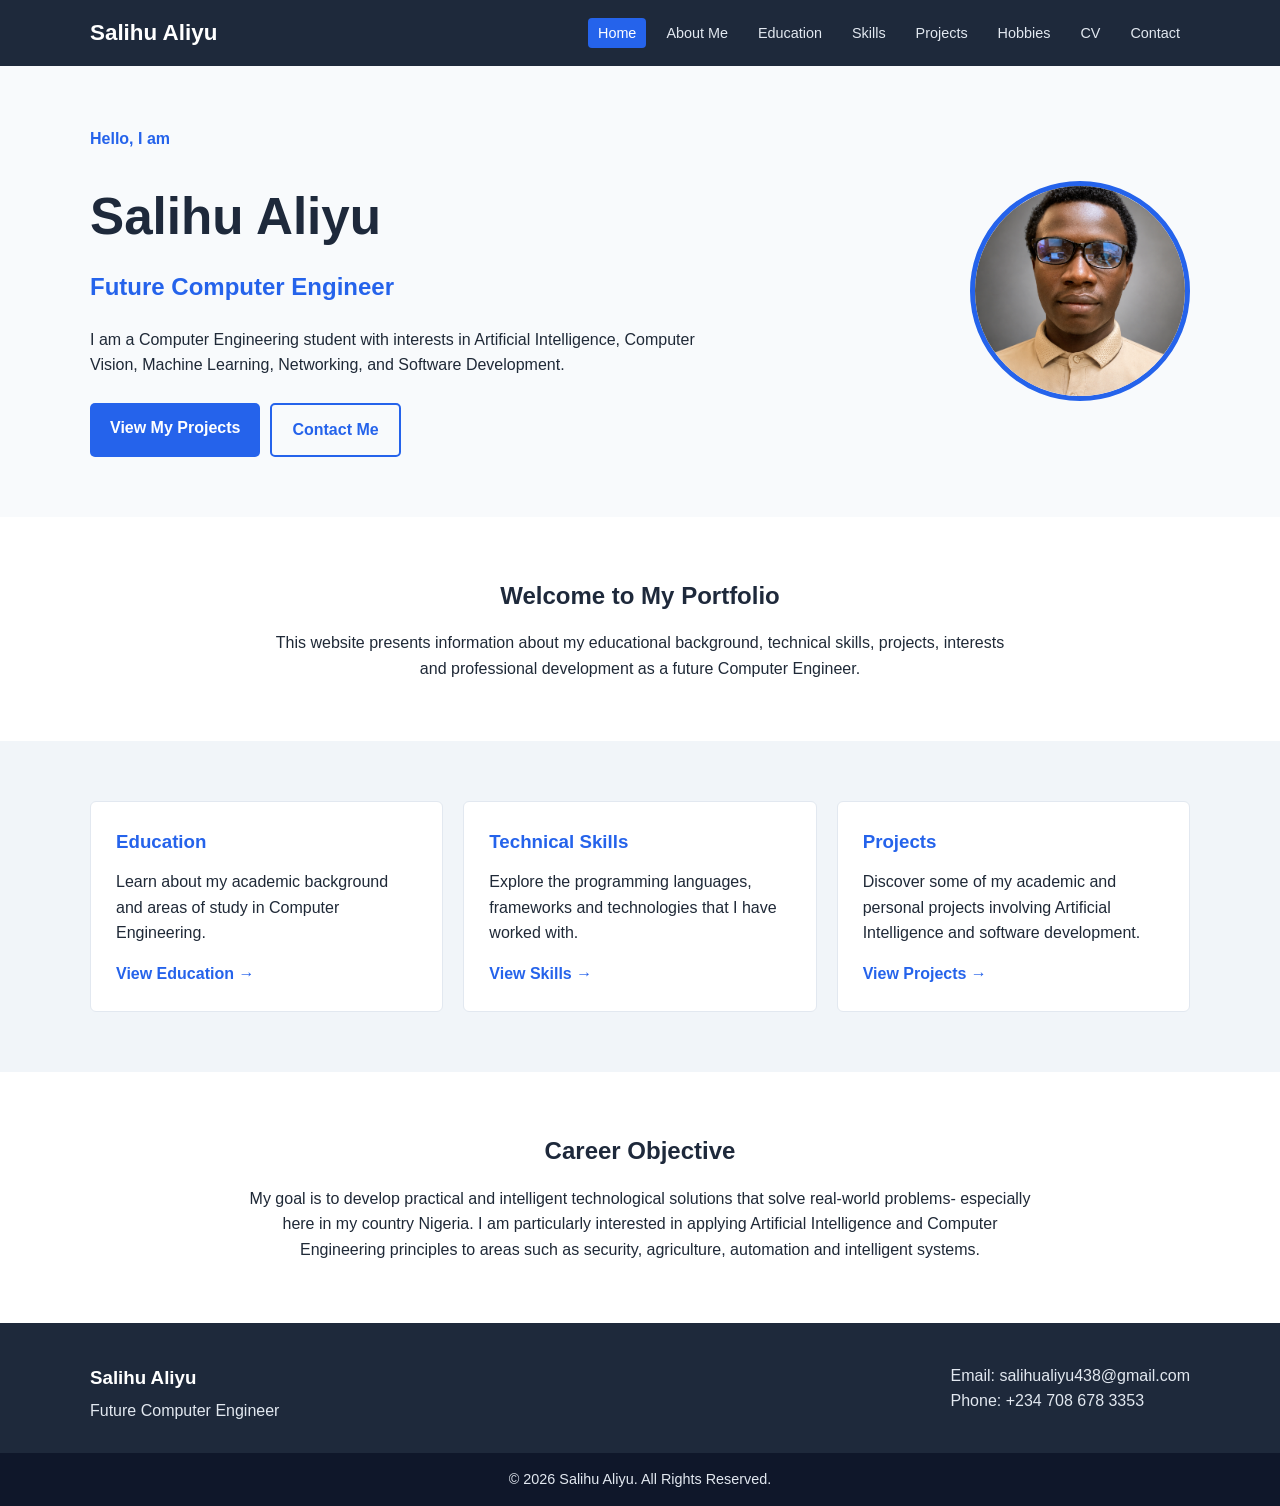
==== index.html @ bdf4fdc9 "Add files via upload" ====
<!DOCTYPE html>
<html lang="en">
<head>
    <meta charset="UTF-8">
    <meta name="viewport" content="width=device-width, initial-scale=1.0">

    <title>Salihu Aliyu | Personal Portfolio</title>

    <link rel="stylesheet" href="assets/css/style.css">

    <!-- JSON-LD Structured Data -->
    <script type="application/ld+json">
    {
        "@context": "https://schema.org",
        "@type": "Person",
        "name": "Salihu Aliyu",
        "jobTitle": "Future Computer Engineer",
        "description": "Computer Engineering student with interests in Artificial Intelligence, Computer Vision, Machine Learning, Natural Language Processing and Software Development"
    }
    </script>
</head>

<body>

    <!-- Header and Navigation -->
    <header class="site-header">

        <div class="container nav-container">

            <a href="index.html" class="logo">
                Salihu Aliyu
            </a>

            <nav class="main-nav">

                <ul>
                    <li><a href="index.html" class="active">Home</a></li>
                    <li><a href="about.html">About Me</a></li>
                    <li><a href="education.html">Education</a></li>
                    <li><a href="skills.html">Skills</a></li>
                    <li><a href="projects.html">Projects</a></li>
                    <li><a href="hobbies.html">Hobbies</a></li>
                    <li><a href="cv.html">CV</a></li>
                    <li><a href="contact.html">Contact</a></li>
                </ul>

            </nav>

        </div>

    </header>


    <!-- Main Content -->
    <main>

        <!-- Hero Section -->
        <section class="hero">

            <div class="container hero-content">

                <div class="hero-text">

                    <p class="intro-text">
                        Hello, I am
                    </p>

                    <h1>Salihu Aliyu</h1>

                    <h2>Future Computer Engineer</h2>

                    <p>
                        I am a Computer Engineering student with interests in
                        Artificial Intelligence, Computer Vision, Machine Learning, Networking,
                        and Software Development.
                    </p>

                    <div class="hero-buttons">

                        <a href="projects.html" class="btn btn-primary">
                            View My Projects
                        </a>

                        <a href="contact.html" class="btn btn-secondary">
                            Contact Me
                        </a>

                    </div>

                </div>


                <div class="hero-image">

                    <img
                        src="assets/images/profile.png"
                        alt="Portrait of Salihu Aliyu"
                    >

                </div>

            </div>

        </section>


        <!-- Introduction Section -->
        <section class="section">

            <div class="container">

                <div class="section-heading">

                    <h2>Welcome to My Portfolio</h2>

                    <p>
                        This website presents information about my educational
                        background, technical skills, projects, interests and
                        professional development as a future Computer Engineer.
                    </p>

                </div>

            </div>

        </section>


        <!-- Quick Information Cards -->
        <section class="section light-section">

            <div class="container">

                <div class="card-grid">

                    <article class="info-card">

                        <h3>Education</h3>

                        <p>
                            Learn about my academic background and areas of study
                            in Computer Engineering.
                        </p>

                        <a href="education.html">
                            View Education →
                        </a>

                    </article>


                    <article class="info-card">

                        <h3>Technical Skills</h3>

                        <p>
                            Explore the programming languages, frameworks and
                            technologies that I have worked with.
                        </p>

                        <a href="skills.html">
                            View Skills →
                        </a>

                    </article>


                    <article class="info-card">

                        <h3>Projects</h3>

                        <p>
                            Discover some of my academic and personal projects
                            involving Artificial Intelligence and software development.
                        </p>

                        <a href="projects.html">
                            View Projects →
                        </a>

                    </article>

                </div>

            </div>

        </section>


        <!-- Career Objective -->
        <section class="section">

            <div class="container">

                <div class="objective">

                    <h2>Career Objective</h2>

                    <p>
                        My goal is to develop practical and intelligent technological
                        solutions that solve real-world problems- especially here in my country Nigeria. I am particularly
                        interested in applying Artificial Intelligence and Computer
                        Engineering principles to areas such as security, agriculture, automation
                        and intelligent systems.
                    </p>

                </div>

            </div>

        </section>

    </main>


    <!-- Footer -->
    <footer class="site-footer">

        <div class="container footer-container">

            <div>

                <h3>Salihu Aliyu</h3>

                <p>
                    Future Computer Engineer
                </p>

            </div>


            <div>

                <p>
                    Email: salihualiyu438@gmail.com
                </p>

                <p>
                    Phone: +234 708 678 3353
                </p>

            </div>

        </div>


        <div class="copyright">

            <p>
                &copy; 2026 Salihu Aliyu. All Rights Reserved.
            </p>

        </div>

    </footer>

</body>
</html>
---- assets/css/style.css ----
/* ===================================
   GENERAL STYLES
=================================== */

* {
    margin: 0;
    padding: 0;
    box-sizing: border-box;
}

html {
    scroll-behavior: smooth;
}

body {
    font-family: Arial, Helvetica, sans-serif;
    background-color: #ffffff;
    color: #1f2937;
    line-height: 1.6;
}

img {
    max-width: 100%;
    display: block;
}

a {
    text-decoration: none;
}

a:focus,
button:focus,
input:focus,
textarea:focus,
summary:focus {
    outline: 3px solid #93c5fd;
    outline-offset: 3px;
}

/* ===================================
   REUSABLE CONTAINER
=================================== */

.container {
    width: 90%;
    max-width: 1100px;
    margin: auto;
}


/* ===================================
   HEADER
=================================== */

.site-header {
    background-color: #1e293b;
    padding: 15px 0;
}

.nav-container {
    display: flex;
    flex-direction: column;
    align-items: center;
    gap: 15px;
}

.logo {
    color: #ffffff;
    font-size: 1.4rem;
    font-weight: bold;
}


/* ===================================
   NAVIGATION
=================================== */

.main-nav ul {
    list-style: none;

    display: flex;
    flex-wrap: wrap;
    justify-content: center;

    gap: 10px;
}

.main-nav a {
    color: #e2e8f0;
    padding: 7px 10px;
    font-size: 0.9rem;
}

.main-nav a:hover,
.main-nav a:focus,
.main-nav a.active {
    color: #ffffff;
    background-color: #2563eb;
    border-radius: 4px;
}


/* ===================================
   HERO SECTION
=================================== */

.hero {
    padding: 60px 0;
    background-color: #f8fafc;
}

.hero-content {
    display: flex;
    flex-direction: column;
    align-items: center;
    gap: 35px;
}

.hero-text {
    text-align: center;
    max-width: 650px;
}

.intro-text {
    color: #2563eb;
    font-weight: bold;
    margin-bottom: 10px;
}

.hero h1 {
    font-size: 2.5rem;
    margin-bottom: 10px;
    color: #1e293b;
}

.hero h2 {
    font-size: 1.3rem;
    color: #2563eb;
    margin-bottom: 20px;
}

.hero-text p {
    margin-bottom: 25px;
}

.hero-image img {
    width: 220px;
    height: 220px;
    object-fit: cover;
    border-radius: 50%;
    border: 5px solid #2563eb;
}


/* ===================================
   BUTTONS
=================================== */

.hero-buttons {
    display: flex;
    justify-content: center;
    flex-wrap: wrap;
    gap: 10px;
}

.btn {
    display: inline-block;
    padding: 12px 20px;
    border-radius: 5px;
    font-weight: bold;
    transition: 0.3s;
}

.btn-primary {
    background-color: #2563eb;
    color: #ffffff;
}

.btn-primary:hover {
    background-color: #1d4ed8;
}

.btn-secondary {
    border: 2px solid #2563eb;
    color: #2563eb;
}

.btn-secondary:hover {
    background-color: #2563eb;
    color: #ffffff;
}


/* ===================================
   GENERAL SECTIONS
=================================== */

.section {
    padding: 60px 0;
}

.light-section {
    background-color: #f1f5f9;
}

.section-heading {
    max-width: 750px;
    margin: auto;
    text-align: center;
}

.section-heading h2,
.objective h2 {
    color: #1e293b;
    margin-bottom: 15px;
}


/* ===================================
   INFORMATION CARDS
=================================== */

.card-grid {
    display: grid;
    grid-template-columns: 1fr;
    gap: 20px;
}

.info-card {
    background-color: #ffffff;
    padding: 25px;
    border-radius: 6px;

    border: 1px solid #e2e8f0;

    transition: transform 0.3s,
                box-shadow 0.3s;
}

.info-card:hover {
    transform: translateY(-5px);

    box-shadow: 0 8px 20px
    rgba(0, 0, 0, 0.1);
}

.info-card h3 {
    color: #2563eb;
    margin-bottom: 12px;
}

.info-card p {
    margin-bottom: 15px;
}

.info-card a {
    color: #2563eb;
    font-weight: bold;
}

.info-card a:hover {
    text-decoration: underline;
}


/* ===================================
   CAREER OBJECTIVE
=================================== */

.objective {
    max-width: 800px;
    margin: auto;
    text-align: center;
}


/* ===================================
   FOOTER
=================================== */

.site-footer {
    background-color: #1e293b;
    color: #e2e8f0;

    padding-top: 40px;
}

.footer-container {
    display: flex;
    flex-direction: column;

    text-align: center;

    gap: 25px;

    padding-bottom: 30px;
}

.footer-container h3 {
    color: #ffffff;
    margin-bottom: 5px;
}

.copyright {
    background-color: #0f172a;

    text-align: center;

    padding: 15px;

    font-size: 0.9rem;
}


/* ===================================
   TABLET AND DESKTOP
=================================== */

@media screen and (min-width: 768px) {

    .nav-container {
        flex-direction: row;
        justify-content: space-between;
    }

    .main-nav ul {
        justify-content: flex-end;
    }

    .hero-content {
        flex-direction: row;
        justify-content: space-between;
        text-align: left;
    }

    .hero-text {
        text-align: left;
    }

    .hero-buttons {
        justify-content: flex-start;
    }

    .card-grid {
        grid-template-columns: repeat(3, 1fr);
    }

    .footer-container {
        flex-direction: row;
        justify-content: space-between;

        text-align: left;
    }

    .study-grid {
        grid-template-columns: repeat(2, 1fr);
    }

    .skills-grid {
        grid-template-columns: repeat(2, 1fr);
    }

    .project-grid {
        grid-template-columns: repeat(2, 1fr);
    }

    .hobbies-grid {
        grid-template-columns: repeat(2, 1fr);
    }

    .contact-layout {
        grid-template-columns: 1fr 2fr;
    }

}


/* ===================================
   LARGE SCREENS
=================================== */

@media screen and (min-width: 1024px) {

    .hero h1 {
        font-size: 3.2rem;
    }

    .hero h2 {
        font-size: 1.5rem;
    }

}

/* ===================================
   PAGE BANNER
=================================== */

.page-banner {
    background-color: #f1f5f9;
    padding: 55px 0;

    text-align: center;

    border-bottom: 1px solid #e2e8f0;
}

.page-banner h1 {
    color: #1e293b;
    margin-bottom: 10px;

    font-size: 2rem;
}

.page-banner p {
    max-width: 650px;
    margin: auto;

    color: #475569;
}


/* ===================================
   ABOUT PAGE
=================================== */

.about-content {
    max-width: 850px;
    margin: auto;
}

.about-content article {
    margin-bottom: 35px;
}

.about-content h2 {
    color: #2563eb;
    margin-bottom: 10px;
}


/* ===================================
   CONTENT LIST
=================================== */

.content-list {
    padding-left: 20px;
}

.content-list li {
    margin-bottom: 8px;
}


/* ===================================
   EDUCATION
=================================== */

.education-card {
    background-color: #ffffff;
    border: 1px solid #e2e8f0;
    padding: 30px;
    margin-bottom: 25px;
    border-radius: 6px;
}

.education-card h2 {
    color: #1e293b;
    margin-bottom: 8px;
}

.education-card h3 {
    color: #2563eb;
    margin-bottom: 8px;
}

.education-date {
    font-weight: bold;
    margin-bottom: 15px;
}

.study-grid {
    display: grid;
    grid-template-columns: 1fr;
    gap: 15px;
    margin-top: 20px;
}

.study-grid div {
    background-color: #f1f5f9;
    padding: 15px;
    border-left: 4px solid #2563eb;
}


/* ===================================
   SKILLS
=================================== */

.skills-grid {
    display: grid;
    grid-template-columns: 1fr;
    gap: 20px;
}

.skill-card {
    background-color: #ffffff;
    border: 1px solid #e2e8f0;
    padding: 25px;
    border-radius: 6px;
}

.skill-card h2 {
    color: #2563eb;
    margin-bottom: 15px;
}

.skill-card ul {
    padding-left: 20px;
}

.skill-card li {
    margin-bottom: 8px;
}


/* ===================================
   PROJECTS
=================================== */

.project-grid {
    display: grid;
    grid-template-columns: 1fr;
    gap: 25px;
}

.project-card {
    background-color: #ffffff;
    border: 1px solid #e2e8f0;
    padding: 25px;
    border-radius: 6px;

    transition: transform 0.3s,
                box-shadow 0.3s;
}

.project-card:hover {
    transform: translateY(-5px);
    box-shadow: 0 8px 20px rgba(0, 0, 0, 0.1);
}

.project-card h2 {
    color: #1e293b;
    margin-bottom: 10px;
}

.project-card h3 {
    color: #2563eb;
    margin-top: 15px;
    margin-bottom: 8px;
}

.project-category {
    color: #2563eb;
    font-weight: bold;
    margin-bottom: 15px;
}

.project-card details {
    margin-top: 20px;
    background-color: #f8fafc;
    padding: 12px;
}

.project-card summary {
    cursor: pointer;
    font-weight: bold;
}

.project-card details p {
    margin-top: 10px;
}

/* ######## project link ############ */
.project-link {
    display: inline-block;
    margin-top: 15px;

    color: #2563eb;
    font-weight: bold;
}

.project-link:hover,
.project-link:focus {
    text-decoration: underline;
}
/* ######### project image style ############# */
.project-image {
    width: 100%;
    height: 200px;

    object-fit: cover;

    border-radius: 5px;

    margin-bottom: 20px;

    border: 1px solid #e2e8f0;
}

/* ===================================
   HOBBIES
=================================== */

.hobbies-grid {
    display: grid;
    grid-template-columns: 1fr;
    gap: 20px;
}

.hobby-card {
    background-color: #ffffff;
    border: 1px solid #e2e8f0;
    padding: 25px;
    border-radius: 6px;
}

.hobby-card h2 {
    color: #2563eb;
    margin-bottom: 12px;
}


/* ===================================
   CV
=================================== */

.cv-content {
    max-width: 850px;
    margin: auto;
}

.cv-section {
    border-bottom: 1px solid #e2e8f0;
    padding-bottom: 25px;
    margin-bottom: 25px;
}

.cv-section h2 {
    color: #2563eb;
    margin-bottom: 15px;
}

.cv-section h3 {
    color: #1e293b;
    margin-bottom: 5px;
}

.cv-header {
    text-align: center;

    padding-bottom: 25px;

    margin-bottom: 30px;

    border-bottom: 2px solid #2563eb;
}

.cv-header h2 {
    color: #1e293b;

    margin-bottom: 8px;
}

.cv-header p {
    color: #475569;
}


/* ===================================
   CONTACT PAGE
=================================== */

.contact-layout {
    display: grid;
    grid-template-columns: 1fr;
    gap: 30px;
}

.contact-information,
.contact-form-container {
    background-color: #ffffff;
    border: 1px solid #e2e8f0;
    padding: 25px;
    border-radius: 6px;
}

.contact-information h2,
.contact-form-container h2 {
    color: #2563eb;
    margin-bottom: 15px;
}

.contact-information p {
    margin-bottom: 12px;
}


/* ===================================
   FORM
=================================== */

.form-group {
    margin-bottom: 18px;
}

.form-group label {
    display: block;
    margin-bottom: 6px;
    font-weight: bold;
}

.form-group input,
.form-group textarea {
    width: 100%;
    padding: 12px;
    border: 1px solid #cbd5e1;
    border-radius: 4px;
    font-family: inherit;
    font-size: 1rem;
}

.form-group input:focus,
.form-group textarea:focus {
    outline: none;
    border-color: #2563eb;
}

.form-note {
    margin-top: 20px;

    font-size: 0.9rem;

    color: #64748b;
}



/* ===================================
   CSS-ONLY PROJECT OVERLAY
=================================== */

.project-overlay {
    position: fixed;
    top: 0;
    left: 0;

    width: 100%;
    height: 100%;

    background-color: rgba(15, 23, 42, 0.85);

    display: none;

    padding: 30px;

    z-index: 1000;
}

.project-overlay:target {
    display: flex;
    justify-content: center;
    align-items: center;
}

.overlay-content {
    position: relative;

    background-color: #ffffff;

    width: 90%;
    max-width: 650px;

    padding: 35px;

    border-radius: 8px;
}

.overlay-content h2 {
    color: #1e293b;
    margin-bottom: 15px;
}

.overlay-content p {
    margin-bottom: 15px;
}

.close-overlay {
    position: absolute;

    top: 10px;
    right: 15px;

    color: #1e293b;

    font-size: 2rem;
    font-weight: bold;
}

/* #### Print Option style */

@media print {

    .site-header,
    .site-footer {
        display: none;
    }

    body {
        background-color: #ffffff;
        color: #000000;
    }

    .page-banner {
        padding: 20px 0;
        border: none;
    }

    .cv-content {
        width: 100%;
        max-width: none;
    }

}
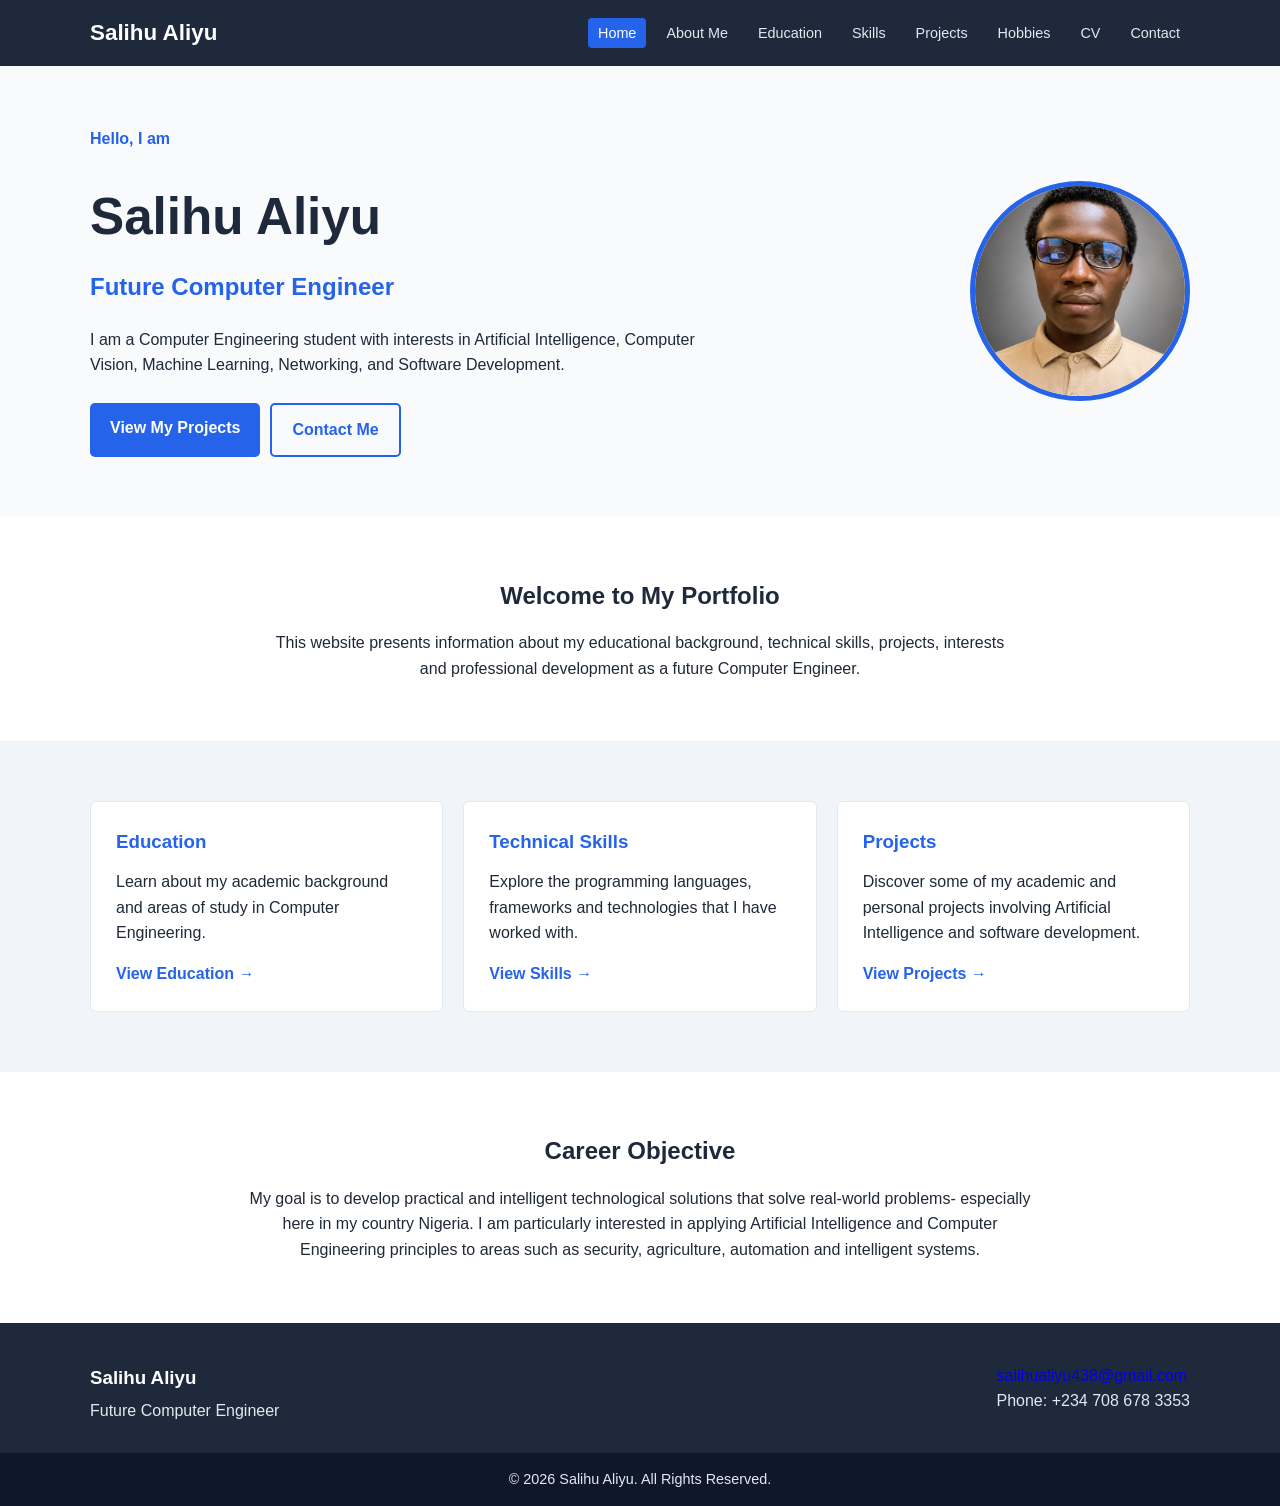
==== commit 092a1a1a: "Fix HTML structure and add missing closing tags" ====
--- a/index.html
+++ b/index.html
@@ -232,7 +232,9 @@
             <div>
 
                 <p>
-                    Email: salihualiyu438@gmail.com
+                    <a href="mailto:salihualiyu438@gmail.com">
+                        salihualiyu438@gmail.com
+                    </a>
                 </p>
 
                 <p>
@@ -255,4 +257,4 @@
     </footer>
 
 </body>
-</html>+</html>
--- a/assets/css/style.css
+++ b/assets/css/style.css
@@ -1,6 +1,4 @@
-/* ===================================
-   GENERAL STYLES
-=================================== */
+/* ############ GENERAL STYLES ############# */
 
 * {
     margin: 0;
@@ -37,9 +35,7 @@
     outline-offset: 3px;
 }
 
-/* ===================================
-   REUSABLE CONTAINER
-=================================== */
+/* ###########  REUSABLE CONTAINER  ########### */
 
 .container {
     width: 90%;
@@ -48,9 +44,8 @@
 }
 
 
-/* ===================================
-   HEADER
-=================================== */
+
+ /* ############### HEADER ########### */
 
 .site-header {
     background-color: #1e293b;
@@ -71,9 +66,7 @@
 }
 
 
-/* ===================================
-   NAVIGATION
-=================================== */
+   /* ############### NAVIGATION ############### */
 
 .main-nav ul {
     list-style: none;
@@ -100,9 +93,7 @@
 }
 
 
-/* ===================================
-   HERO SECTION
-=================================== */
+/* ###########   HERO SECTION ################ */
 
 .hero {
     padding: 60px 0;
@@ -152,9 +143,8 @@
 }
 
 
-/* ===================================
-   BUTTONS
-=================================== */
+
+   /* ########## BUTTONS ################ */
 
 .hero-buttons {
     display: flex;
@@ -191,9 +181,7 @@
 }
 
 
-/* ===================================
-   GENERAL SECTIONS
-=================================== */
+   /*############# GENERAL SECTIONS ############### */
 
 .section {
     padding: 60px 0;
@@ -216,9 +204,7 @@
 }
 
 
-/* ===================================
-   INFORMATION CARDS
-=================================== */
+   /*########### INFORMATION CARDS ################## */
 
 .card-grid {
     display: grid;
@@ -263,9 +249,7 @@
 }
 
 
-/* ===================================
-   CAREER OBJECTIVE
-=================================== */
+   /*############### CAREER OBJECTIVE ################ */
 
 .objective {
     max-width: 800px;
@@ -274,9 +258,7 @@
 }
 
 
-/* ===================================
-   FOOTER
-=================================== */
+   /*##############3 FOOTER ############### */
 
 .site-footer {
     background-color: #1e293b;
@@ -312,9 +294,7 @@
 }
 
 
-/* ===================================
-   TABLET AND DESKTOP
-=================================== */
+   /*#############3 TABLET AND DESKTOP ################## */
 
 @media screen and (min-width: 768px) {
 
@@ -375,9 +355,7 @@
 }
 
 
-/* ===================================
-   LARGE SCREENS
-=================================== */
+/* #############   LARGE SCREENS ############# */
 
 @media screen and (min-width: 1024px) {
 
@@ -391,9 +369,7 @@
 
 }
 
-/* ===================================
-   PAGE BANNER
-=================================== */
+/* ###########   PAGE BANNER ############# */
 
 .page-banner {
     background-color: #f1f5f9;
@@ -419,9 +395,7 @@
 }
 
 
-/* ===================================
-   ABOUT PAGE
-=================================== */
+/* ############   ABOUT PAGE ############# */
 
 .about-content {
     max-width: 850px;
@@ -438,9 +412,7 @@
 }
 
 
-/* ===================================
-   CONTENT LIST
-=================================== */
+/* ###########   CONTENT LIST ############# */
 
 .content-list {
     padding-left: 20px;
@@ -451,9 +423,7 @@
 }
 
 
-/* ===================================
-   EDUCATION
-=================================== */
+/* #############   EDUCATION ############### */
 
 .education-card {
     background-color: #ffffff;
@@ -492,9 +462,7 @@
 }
 
 
-/* ===================================
-   SKILLS
-=================================== */
+/* ###########   SKILLS ################ */
 
 .skills-grid {
     display: grid;
@@ -523,9 +491,7 @@
 }
 
 
-/* ===================================
-   PROJECTS
-=================================== */
+/* ##############   PROJECTS ############# */
 
 .project-grid {
     display: grid;
@@ -607,9 +573,7 @@
     border: 1px solid #e2e8f0;
 }
 
-/* ===================================
-   HOBBIES
-=================================== */
+/* ############   HOBBIES ############## */
 
 .hobbies-grid {
     display: grid;
@@ -630,9 +594,7 @@
 }
 
 
-/* ===================================
-   CV
-=================================== */
+/* ###########   CV ############### */
 
 .cv-content {
     max-width: 850px;
@@ -676,9 +638,7 @@
 }
 
 
-/* ===================================
-   CONTACT PAGE
-=================================== */
+/* #############   CONTACT PAGE ############# */
 
 .contact-layout {
     display: grid;
@@ -705,9 +665,7 @@
 }
 
 
-/* ===================================
-   FORM
-=================================== */
+/* #############   FORM ############### */
 
 .form-group {
     margin-bottom: 18px;
@@ -745,9 +703,7 @@
 
 
 
-/* ===================================
-   CSS-ONLY PROJECT OVERLAY
-=================================== */
+/* ###########   CSS-ONLY PROJECT OVERLAY ############ */
 
 .project-overlay {
     position: fixed;
@@ -830,4 +786,4 @@
         max-width: none;
     }
 
-}+}
